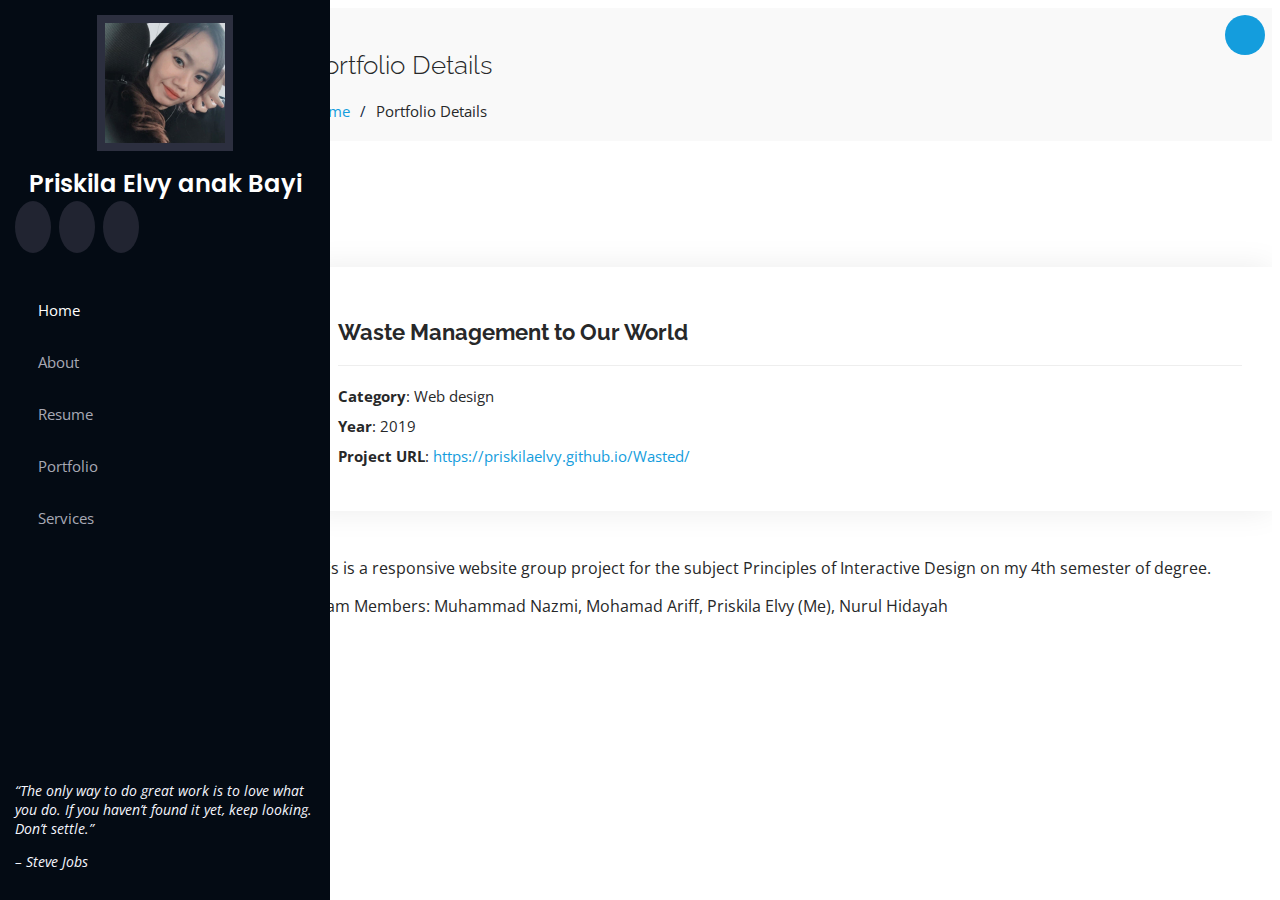
==== portfolio-wasted.html @ 8c64b057 "Update portfolio-wasted.html" ====
<!DOCTYPE html>
<html lang="en">

<head>
  <meta charset="utf-8">
  <meta content="width=device-width, initial-scale=1.0" name="viewport">

  <title>Portfolio Details - Wasted</title>
  <meta content="" name="description">
  <meta content="" name="keywords">

  <!-- Favicons -->
  <link href="assets/img/P.png" rel="icon">
  <link href="assets/img/apple-touch-icon.png" rel="apple-touch-icon">

  <!-- Google Fonts -->
  <link href="https://fonts.googleapis.com/css?family=Open+Sans:300,300i,400,400i,600,600i,700,700i|Raleway:300,300i,400,400i,500,500i,600,600i,700,700i|Poppins:300,300i,400,400i,500,500i,600,600i,700,700i" rel="stylesheet">

  <!-- Vendor CSS Files -->
  <link href="assets/vendor/aos/aos.css" rel="stylesheet">
  <link href="assets/vendor/bootstrap/css/bootstrap.min.css" rel="stylesheet">
  <link href="assets/vendor/bootstrap-icons/bootstrap-icons.css" rel="stylesheet">
  <link href="assets/vendor/boxicons/css/boxicons.min.css" rel="stylesheet">
  <link href="assets/vendor/glightbox/css/glightbox.min.css" rel="stylesheet">
  <link href="assets/vendor/swiper/swiper-bundle.min.css" rel="stylesheet">

  <!-- Template Main CSS File -->
  <link href="assets/css/style.css" rel="stylesheet">

  <!-- =======================================================
  * Template Name: iPortfolio - v3.3.0
  * Template URL: https://bootstrapmade.com/iportfolio-bootstrap-portfolio-websites-template/
  * Author: BootstrapMade.com
  * License: https://bootstrapmade.com/license/
  ======================================================== -->
</head>

<body>

  <!-- ======= Mobile nav toggle button ======= -->
  <i class="bi bi-list mobile-nav-toggle d-xl-none"></i>

  <!-- ======= Header ======= -->
  <header id="header">
    <div class="d-flex flex-column">

      <div class="profile">
        <img src="assets/img/aby.jpg" alt="" class="img-fluid rounded-circle">
        <h1 class="text-light"><a href="index.html">Priskila Elvy anak Bayi</a></h1>
        <div class="social-links mt-3 text-center">
          <a href="https://www.facebook.com/priskilaelvy/" target="_blank" class="facebook"><i class="bx bxl-facebook"></i></a>
          <a href="https://www.instagram.com/priskilaelvy/" target="_blank" class="instagram"><i class="bx bxl-instagram"></i></a>
          <a href="https://www.linkedin.com/in/priskilaelvy/" target="_blank" class="linkedin"><i class="bx bxl-linkedin"></i></a>
        </div>
      </div>

      <nav id="navbar" class="nav-menu navbar">
        <ul>
          <li><a href="#hero" class="nav-link scrollto active"><i class="bx bx-home"></i> <span>Home</span></a></li>
          <li><a href="#about" class="nav-link scrollto"><i class="bx bx-user"></i> <span>About</span></a></li>
          <li><a href="#resume" class="nav-link scrollto"><i class="bx bx-file-blank"></i> <span>Resume</span></a></li>
          <li><a href="#portfolio" class="nav-link scrollto"><i class="bx bx-book-content"></i> <span>Portfolio</span></a></li>
          <li><a href="#services" class="nav-link scrollto"><i class="bx bx-server"></i> <span>Services</span></a></li>
        </ul>
      </nav><!-- .nav-menu -->
    </div>
  </header><!-- End Header -->

  <main id="main">

    <!-- ======= Breadcrumbs ======= -->
    <section id="breadcrumbs" class="breadcrumbs">
      <div class="container">

        <div class="d-flex justify-content-between align-items-center">
          <h2>Portfolio Details</h2>
          <ol>
            <li><a href="index.html">Home</a></li>
            <li>Portfolio Details</li>
          </ol>
        </div>

      </div>
    </section><!-- End Breadcrumbs -->

    <!-- ======= Portfolio Details Section ======= -->
    <section id="portfolio-details" class="portfolio-details">
      <div class="container">

        <div class="row gy-4">

          <div class="col-lg-8">
            <div class="portfolio-details-slider swiper-container">
              <div class="swiper-wrapper align-items-center">

                <div class="swiper-slide">
                  <img src="assets/img/portfolio/wasted.jpg" alt="">
                </div>

                <div class="swiper-slide">
                  <img src="assets/img/portfolio/wasted-2.jpg" alt="">
                </div>

                <div class="swiper-slide">
                  <img src="assets/img/portfolio/wasted-3.jpg" alt="">
                </div>

              </div>
              <div class="swiper-pagination"></div>
            </div>
          </div>

          <div class="col-lg-4">
            <div class="portfolio-info">
              <h3>Waste Management to Our World</h3>
              <ul>
                <li><strong>Category</strong>: Web design</li>
                <li><strong>Year</strong>: 2019</li>
                <li><strong>Project URL</strong>: <a href="https://priskilaelvy.github.io/Wasted/ target="_blank">https://priskilaelvy.github.io/Wasted/</a></li>
              </ul>
            </div>
            <div class="portfolio-description">
              <p>This is a responsive website group project for the subject Principles of Interactive Design on my 4th semester of degree.</p>
              <p>Team Members: Muhammad Nazmi, Mohamad Ariff, Priskila Elvy (Me), Nurul Hidayah</p>
            </div>
          </div>

        </div>

      </div>
    </section><!-- End Portfolio Details Section -->

  </main><!-- End #main -->

  <!-- ======= Footer ======= -->
  <footer id="footer">
    <div class="container">
      <p><i>“The only way to do great work is to love what you do. If you haven’t found it yet, keep looking. Don’t settle.”</i></p>
      <p><i> – Steve Jobs</i></p>
    </div>
  </footer><!-- End Footer -->

  <a href="#" class="back-to-top d-flex align-items-center justify-content-center"><i class="bi bi-arrow-up-short"></i></a>

  <!-- Vendor JS Files -->
  <script src="assets/vendor/aos/aos.js"></script>
  <script src="assets/vendor/bootstrap/js/bootstrap.bundle.min.js"></script>
  <script src="assets/vendor/glightbox/js/glightbox.min.js"></script>
  <script src="assets/vendor/isotope-layout/isotope.pkgd.min.js"></script>
  <script src="assets/vendor/php-email-form/validate.js"></script>
  <script src="assets/vendor/purecounter/purecounter.js"></script>
  <script src="assets/vendor/swiper/swiper-bundle.min.js"></script>
  <script src="assets/vendor/typed.js/typed.min.js"></script>
  <script src="assets/vendor/waypoints/noframework.waypoints.js"></script>

  <!-- Template Main JS File -->
  <script src="assets/js/main.js"></script>

</body>

</html>
---- assets/css/style.css ----
/**
* Template Name: iPortfolio - v3.3.0
* Template URL: https://bootstrapmade.com/iportfolio-bootstrap-portfolio-websites-template/
* Author: BootstrapMade.com
* License: https://bootstrapmade.com/license/
*/

/*--------------------------------------------------------------
# General
--------------------------------------------------------------*/
body {
  font-family: "Open Sans", sans-serif;
  color: #272829;
}

a {
  color: #149ddd;
  text-decoration: none;
}

a:hover {
  color: #37b3ed;
  text-decoration: none;
}

h1, h2, h3, h4, h5, h6 {
  font-family: "Raleway", sans-serif;
}

/*--------------------------------------------------------------
# Back to top button
--------------------------------------------------------------*/
.back-to-top {
  position: fixed;
  visibility: hidden;
  opacity: 0;
  right: 15px;
  bottom: 15px;
  z-index: 996;
  background: #149ddd;
  width: 40px;
  height: 40px;
  border-radius: 50px;
  transition: all 0.4s;
}

.back-to-top i {
  font-size: 28px;
  color: #fff;
  line-height: 0;
}

.back-to-top:hover {
  background: #2eafec;
  color: #fff;
}

.back-to-top.active {
  visibility: visible;
  opacity: 1;
}

/*--------------------------------------------------------------
# Header
--------------------------------------------------------------*/
#header {
  position: fixed;
  top: 0;
  left: 0;
  bottom: 0;
  width: 300px;
  transition: all ease-in-out 0.5s;
  z-index: 9997;
  transition: all 0.5s;
  padding: 0 15px;
  background: #040b14;
  overflow-y: auto;
}

#header .profile img {
  margin: 15px auto;
  display: block;
  width: 120px;
  border: 8px solid #2c2f3f;
}

#header .profile h1 {
  font-size: 24px;
  margin: 0;
  padding: 0;
  font-weight: 600;
  -moz-text-align-last: center;
  text-align-last: center;
  font-family: "Poppins", sans-serif;
}

#header .profile h1 a, #header .profile h1 a:hover {
  color: #fff;
  text-decoration: none;
}

#header .profile .social-links a {
  font-size: 18px;
  display: inline-block;
  background: #212431;
  color: #fff;
  line-height: 1;
  padding: 8px 0;
  margin-right: 4px;
  border-radius: 50%;
  text-align: center;
  width: 36px;
  height: 36px;
  transition: 0.3s;
}

#header .profile .social-links a:hover {
  background: #149ddd;
  color: #fff;
  text-decoration: none;
}

#main {
  margin-left: 300px;
}

@media (max-width: 1199px) {
  #header {
    left: -300px;
  }
  #main {
    margin-left: 0;
  }
}

/*--------------------------------------------------------------
# Navigation Menu
--------------------------------------------------------------*/
/* Desktop Navigation */
.nav-menu {
  padding: 30px 0 0 0;
}

.nav-menu * {
  margin: 0;
  padding: 0;
  list-style: none;
}

.nav-menu > ul > li {
  position: relative;
  white-space: nowrap;
}

.nav-menu a, .nav-menu a:focus {
  display: flex;
  align-items: center;
  color: #a8a9b4;
  padding: 12px 15px;
  margin-bottom: 8px;
  transition: 0.3s;
  font-size: 15px;
}

.nav-menu a i, .nav-menu a:focus i {
  font-size: 24px;
  padding-right: 8px;
  color: #6f7180;
}

.nav-menu a:hover, .nav-menu .active, .nav-menu .active:focus, .nav-menu li:hover > a {
  text-decoration: none;
  color: #fff;
}

.nav-menu a:hover i, .nav-menu .active i, .nav-menu .active:focus i, .nav-menu li:hover > a i {
  color: #149ddd;
}

/* Mobile Navigation */
.mobile-nav-toggle {
  position: fixed;
  right: 15px;
  top: 15px;
  z-index: 9998;
  border: 0;
  font-size: 24px;
  transition: all 0.4s;
  outline: none !important;
  background-color: #149ddd;
  color: #fff;
  width: 40px;
  height: 40px;
  display: inline-flex;
  align-items: center;
  justify-content: center;
  line-height: 0;
  border-radius: 50px;
  cursor: pointer;
}

.mobile-nav-active {
  overflow: hidden;
}

.mobile-nav-active #header {
  left: 0;
}

/*--------------------------------------------------------------
# Hero Section
--------------------------------------------------------------*/
#hero {
  width: 100%;
  height: 100vh;
  background: url("../img/bg3.jpg") top center;
  background-size: cover;
}

#hero:before {
  content: "";
  background: rgba(5, 13, 24, 0.3);
  position: absolute;
  bottom: 0;
  top: 0;
  left: 0;
  right: 0;
  z-index: 1;
}

#hero .hero-container {
  position: relative;
  z-index: 2;
  min-width: 300px;
}

#hero h1 {
  margin: 0 0 10px 0;
  font-size: 64px;
  font-weight: 700;
  line-height: 56px;
  color: #fff;
}

#hero p {
  color: #fff;
  margin-bottom: 50px;
  font-size: 26px;
  font-family: "Poppins", sans-serif;
}

#hero p span {
  color: #fff;
  padding-bottom: 4px;
  letter-spacing: 1px;
  border-bottom: 3px solid #149ddd;
}

@media (min-width: 1024px) {
  #hero {
    background-attachment: fixed;
  }
}

@media (max-width: 768px) {
  #hero h1 {
    font-size: 28px;
    line-height: 36px;
  }
  #hero h2 {
    font-size: 18px;
    line-height: 24px;
    margin-bottom: 30px;
  }
}

/*--------------------------------------------------------------
# Sections General
--------------------------------------------------------------*/
section {
  padding: 60px 0;
  overflow: hidden;
}

.section-bg {
  background: #f5f8fd;
}

.section-title {
  padding-bottom: 30px;
}

.section-title h2 {
  font-size: 32px;
  font-weight: bold;
  margin-bottom: 20px;
  padding-bottom: 20px;
  position: relative;
  color: #173b6c;
}

.section-title h2::after {
  content: '';
  position: absolute;
  display: block;
  width: 50px;
  height: 3px;
  background: #149ddd;
  bottom: 0;
  left: 0;
}

.section-title p {
  margin-bottom: 0;
}

/*--------------------------------------------------------------
# About
--------------------------------------------------------------*/
.about .content h3 {
  font-weight: 700;
  font-size: 26px;
  color: #173b6c;
}

.about .content ul {
  list-style: none;
  padding: 0;
}

.about .content ul li {
  margin-bottom: 20px;
  display: flex;
  align-items: center;
}

.about .content ul strong {
  margin-right: 10px;
}

.about .content ul i {
  font-size: 16px;
  margin-right: 5px;
  color: #149ddd;
  line-height: 0;
}

.about .content p:last-child {
  margin-bottom: 0;
}

/*--------------------------------------------------------------
# Facts
--------------------------------------------------------------*/
.facts {
  padding-bottom: 30px;
}

.facts .count-box {
  padding: 30px;
  width: 100%;
}

.facts .count-box i {
  display: block;
  font-size: 44px;
  color: #149ddd;
  float: left;
  line-height: 0;
}

.facts .count-box span {
  font-size: 48px;
  line-height: 40px;
  display: block;
  font-weight: 700;
  color: #050d18;
  margin-left: 60px;
}

.facts .count-box p {
  padding: 15px 0 0 0;
  margin: 0 0 0 60px;
  font-family: "Raleway", sans-serif;
  font-size: 14px;
  color: #122f57;
}

.facts .count-box a {
  font-weight: 600;
  display: block;
  margin-top: 20px;
  color: #122f57;
  font-size: 15px;
  font-family: "Poppins", sans-serif;
  transition: ease-in-out 0.3s;
}

.facts .count-box a:hover {
  color: #1f5297;
}

/*--------------------------------------------------------------
# Akills
--------------------------------------------------------------*/
.skills .progress {
  height: 60px;
  display: block;
  background: none;
  border-radius: 0;
}

.skills .progress .skill {
  padding: 0;
  margin: 0 0 6px 0;
  text-transform: uppercase;
  display: block;
  font-weight: 600;
  font-family: "Poppins", sans-serif;
  color: #050d18;
}

.skills .progress .skill .val {
  float: right;
  font-style: normal;
}

.skills .progress-bar-wrap {
  background: #dce8f8;
  height: 10px;
}

.skills .progress-bar {
  width: 1px;
  height: 10px;
  transition: .9s;
  background-color: #149ddd;
}

/*--------------------------------------------------------------
# Resume
--------------------------------------------------------------*/
.resume .resume-title {
  font-size: 26px;
  font-weight: 700;
  margin-top: 20px;
  margin-bottom: 20px;
  color: #050d18;
}

.resume .resume-item {
  padding: 0 0 20px 20px;
  margin-top: -2px;
  border-left: 2px solid #1f5297;
  position: relative;
}

.resume .resume-item h4 {
  line-height: 18px;
  font-size: 18px;
  font-weight: 600;
  text-transform: uppercase;
  font-family: "Poppins", sans-serif;
  color: #050d18;
  margin-bottom: 10px;
}

.resume .resume-item h5 {
  font-size: 16px;
  background: #e4edf9;
  padding: 5px 15px;
  display: inline-block;
  font-weight: 600;
  margin-bottom: 10px;
}

.resume .resume-item ul {
  padding-left: 20px;
}

.resume .resume-item ul li {
  padding-bottom: 10px;
}

.resume .resume-item:last-child {
  padding-bottom: 0;
}

.resume .resume-item::before {
  content: "";
  position: absolute;
  width: 16px;
  height: 16px;
  border-radius: 50px;
  left: -9px;
  top: 0;
  background: #fff;
  border: 2px solid #1f5297;
}

/*--------------------------------------------------------------
# Portfolio
--------------------------------------------------------------*/
.portfolio .portfolio-item {
  margin-bottom: 30px;
}

.portfolio #portfolio-flters {
  padding: 0;
  margin: 0 auto 35px auto;
  list-style: none;
  text-align: center;
  background: #fff;
  border-radius: 50px;
  padding: 2px 15px;
}

.portfolio #portfolio-flters li {
  cursor: pointer;
  display: inline-block;
  padding: 10px 15px 8px 15px;
  font-size: 14px;
  font-weight: 600;
  line-height: 1;
  text-transform: uppercase;
  color: #272829;
  margin-bottom: 5px;
  transition: all 0.3s ease-in-out;
}

.portfolio #portfolio-flters li:hover, .portfolio #portfolio-flters li.filter-active {
  color: #149ddd;
}

.portfolio #portfolio-flters li:last-child {
  margin-right: 0;
}

.portfolio .portfolio-wrap {
  transition: 0.3s;
  position: relative;
  overflow: hidden;
  z-index: 1;
}

.portfolio .portfolio-wrap::before {
  content: "";
  background: rgba(255, 255, 255, 0.5);
  position: absolute;
  left: 0;
  right: 0;
  top: 0;
  bottom: 0;
  transition: all ease-in-out 0.3s;
  z-index: 2;
  opacity: 0;
}

.portfolio .portfolio-wrap .portfolio-links {
  opacity: 1;
  left: 0;
  right: 0;
  bottom: -60px;
  z-index: 3;
  position: absolute;
  transition: all ease-in-out 0.3s;
  display: flex;
  justify-content: center;
}

.portfolio .portfolio-wrap .portfolio-links a {
  color: #fff;
  font-size: 28px;
  text-align: center;
  background: rgba(20, 157, 221, 0.75);
  transition: 0.3s;
  width: 50%;
}

.portfolio .portfolio-wrap .portfolio-links a:hover {
  background: rgba(20, 157, 221, 0.95);
}

.portfolio .portfolio-wrap .portfolio-links a + a {
  border-left: 1px solid #37b3ed;
}

.portfolio .portfolio-wrap:hover::before {
  top: 0;
  left: 0;
  right: 0;
  bottom: 0;
  opacity: 1;
}

.portfolio .portfolio-wrap:hover .portfolio-links {
  opacity: 1;
  bottom: 0;
}

/*--------------------------------------------------------------
# Portfolio Details
--------------------------------------------------------------*/
.portfolio-details {
  padding-top: 40px;
}

.portfolio-details .portfolio-details-slider img {
  width: 100%;
}

.portfolio-details .portfolio-details-slider .swiper-pagination {
  margin-top: 20px;
  position: relative;
}

.portfolio-details .portfolio-details-slider .swiper-pagination .swiper-pagination-bullet {
  width: 12px;
  height: 12px;
  background-color: #fff;
  opacity: 1;
  border: 1px solid #149ddd;
}

.portfolio-details .portfolio-details-slider .swiper-pagination .swiper-pagination-bullet-active {
  background-color: #149ddd;
}

.portfolio-details .portfolio-info {
  padding: 30px;
  box-shadow: 0px 0 30px rgba(5, 13, 24, 0.08);
}

.portfolio-details .portfolio-info h3 {
  font-size: 22px;
  font-weight: 700;
  margin-bottom: 20px;
  padding-bottom: 20px;
  border-bottom: 1px solid #eee;
}

.portfolio-details .portfolio-info ul {
  list-style: none;
  padding: 0;
  font-size: 15px;
}

.portfolio-details .portfolio-info ul li + li {
  margin-top: 10px;
}

.portfolio-details .portfolio-description {
  padding-top: 30px;
}

.portfolio-details .portfolio-description h2 {
  font-size: 26px;
  font-weight: 700;
  margin-bottom: 20px;
}

.portfolio-details .portfolio-description p {
  padding: 0;
}

/*--------------------------------------------------------------
# Services
--------------------------------------------------------------*/
.services .icon-box {
  margin-bottom: 20px;
}

.services .icon {
  float: left;
  display: flex;
  align-items: center;
  justify-content: center;
  width: 54px;
  height: 54px;
  background: #149ddd;
  border-radius: 50%;
  transition: 0.5s;
  border: 1px solid #149ddd;
}

.services .icon i {
  color: #fff;
  font-size: 24px;
  line-height: 0;
}

.services .icon-box:hover .icon {
  background: #fff;
}

.services .icon-box:hover .icon i {
  color: #149ddd;
}

.services .title {
  margin-left: 80px;
  font-weight: 700;
  margin-bottom: 15px;
  font-size: 18px;
}

.services .title a {
  color: #343a40;
}

.services .title a:hover {
  color: #149ddd;
}

.services .description {
  margin-left: 80px;
  line-height: 24px;
  font-size: 14px;
}

/*--------------------------------------------------------------
# Testimonials
--------------------------------------------------------------*/
.testimonials .testimonial-item {
  box-sizing: content-box;
  text-align: center;
  min-height: 320px;
}

.testimonials .testimonial-item .testimonial-img {
  width: 90px;
  border-radius: 50%;
  margin: 0 auto;
}

.testimonials .testimonial-item h3 {
  font-size: 18px;
  font-weight: bold;
  margin: 10px 0 5px 0;
  color: #111;
}

.testimonials .testimonial-item h4 {
  font-size: 14px;
  color: #999;
  margin: 0;
}

.testimonials .testimonial-item .quote-icon-left, .testimonials .testimonial-item .quote-icon-right {
  color: #c3e8fa;
  font-size: 26px;
}

.testimonials .testimonial-item .quote-icon-left {
  display: inline-block;
  left: -5px;
  position: relative;
}

.testimonials .testimonial-item .quote-icon-right {
  display: inline-block;
  right: -5px;
  position: relative;
  top: 10px;
}

.testimonials .testimonial-item p {
  font-style: italic;
  margin: 0 15px 15px 15px;
  padding: 20px;
  background: #fff;
  position: relative;
  margin-bottom: 35px;
  border-radius: 6px;
  box-shadow: 0px 2px 15px rgba(0, 0, 0, 0.1);
}

.testimonials .testimonial-item p::after {
  content: "";
  width: 0;
  height: 0;
  border-top: 20px solid #fff;
  border-right: 20px solid transparent;
  border-left: 20px solid transparent;
  position: absolute;
  bottom: -20px;
  left: calc(50% - 20px);
}

.testimonials .swiper-pagination {
  margin-top: 20px;
  position: relative;
}

.testimonials .swiper-pagination .swiper-pagination-bullet {
  width: 12px;
  height: 12px;
  background-color: #fff;
  opacity: 1;
  border: 1px solid #149ddd;
}

.testimonials .swiper-pagination .swiper-pagination-bullet-active {
  background-color: #149ddd;
}

/*--------------------------------------------------------------
# Contact
--------------------------------------------------------------*/
.contact {
  padding-bottom: 130px;
}

.contact .info {
  padding: 30px;
  background: #fff;
  width: 100%;
  box-shadow: 0 0 24px 0 rgba(0, 0, 0, 0.12);
}

.contact .info i {
  font-size: 20px;
  color: #149ddd;
  float: left;
  width: 44px;
  height: 44px;
  background: #dff3fc;
  display: flex;
  justify-content: center;
  align-items: center;
  border-radius: 50px;
  transition: all 0.3s ease-in-out;
}

.contact .info h4 {
  padding: 0 0 0 60px;
  font-size: 22px;
  font-weight: 600;
  margin-bottom: 5px;
  color: #050d18;
}

.contact .info p {
  padding: 0 0 10px 60px;
  margin-bottom: 20px;
  font-size: 14px;
  color: #173b6c;
}

.contact .info .email p {
  padding-top: 5px;
}

.contact .info .social-links {
  padding-left: 60px;
}

.contact .info .social-links a {
  font-size: 18px;
  display: inline-block;
  background: #333;
  color: #fff;
  line-height: 1;
  padding: 8px 0;
  border-radius: 50%;
  text-align: center;
  width: 36px;
  height: 36px;
  transition: 0.3s;
  margin-right: 10px;
}

.contact .info .social-links a:hover {
  background: #149ddd;
  color: #fff;
}

.contact .info .email:hover i, .contact .info .address:hover i, .contact .info .phone:hover i {
  background: #149ddd;
  color: #fff;
}

.contact .php-email-form {
  width: 100%;
  padding: 30px;
  background: #fff;
  box-shadow: 0 0 24px 0 rgba(0, 0, 0, 0.12);
}

.contact .php-email-form .form-group {
  padding-bottom: 8px;
}

.contact .php-email-form .validate {
  display: none;
  color: red;
  margin: 0 0 15px 0;
  font-weight: 400;
  font-size: 13px;
}

.contact .php-email-form .error-message {
  display: none;
  color: #fff;
  background: #ed3c0d;
  text-align: left;
  padding: 15px;
  font-weight: 600;
}

.contact .php-email-form .error-message br + br {
  margin-top: 25px;
}

.contact .php-email-form .sent-message {
  display: none;
  color: #fff;
  background: #18d26e;
  text-align: center;
  padding: 15px;
  font-weight: 600;
}

.contact .php-email-form .loading {
  display: none;
  background: #fff;
  text-align: center;
  padding: 15px;
}

.contact .php-email-form .loading:before {
  content: "";
  display: inline-block;
  border-radius: 50%;
  width: 24px;
  height: 24px;
  margin: 0 10px -6px 0;
  border: 3px solid #18d26e;
  border-top-color: #eee;
  -webkit-animation: animate-loading 1s linear infinite;
  animation: animate-loading 1s linear infinite;
}

.contact .php-email-form .form-group {
  margin-bottom: 15px;
}

.contact .php-email-form label {
  padding-bottom: 8px;
}

.contact .php-email-form input, .contact .php-email-form textarea {
  border-radius: 0;
  box-shadow: none;
  font-size: 14px;
}

.contact .php-email-form input {
  height: 44px;
}

.contact .php-email-form textarea {
  padding: 10px 15px;
}

.contact .php-email-form button[type="submit"] {
  background: #149ddd;
  border: 0;
  padding: 10px 24px;
  color: #fff;
  transition: 0.4s;
  border-radius: 4px;
}

.contact .php-email-form button[type="submit"]:hover {
  background: #37b3ed;
}

@-webkit-keyframes animate-loading {
  0% {
    transform: rotate(0deg);
  }
  100% {
    transform: rotate(360deg);
  }
}

@keyframes animate-loading {
  0% {
    transform: rotate(0deg);
  }
  100% {
    transform: rotate(360deg);
  }
}

/*--------------------------------------------------------------
# Breadcrumbs
--------------------------------------------------------------*/
.breadcrumbs {
  padding: 20px 0;
  background: #f9f9f9;
}

.breadcrumbs h2 {
  font-size: 26px;
  font-weight: 300;
}

.breadcrumbs ol {
  display: flex;
  flex-wrap: wrap;
  list-style: none;
  padding: 0;
  margin: 0;
  font-size: 15px;
}

.breadcrumbs ol li + li {
  padding-left: 10px;
}

.breadcrumbs ol li + li::before {
  display: inline-block;
  padding-right: 10px;
  color: #0e2442;
  content: "/";
}

@media (max-width: 768px) {
  .breadcrumbs .d-flex {
    display: block !important;
  }
  .breadcrumbs ol {
    display: block;
  }
  .breadcrumbs ol li {
    display: inline-block;
  }
}

/*--------------------------------------------------------------
# Footer
--------------------------------------------------------------*/
#footer {
  padding: 15px;
  color: #f4f6fd;
  font-size: 14px;
  position: fixed;
  left: 0;
  bottom: 0;
  width: 300px;
  z-index: 9999;
  background: #040b14;
}

#footer .copyright {
  text-align: center;
}

#footer .credits {
  padding-top: 5px;
  text-align: center;
  font-size: 13px;
  color: #eaebf0;
}

@media (max-width: 1199px) {
  #footer {
    position: static;
    width: auto;
    padding-right: 20px 15px;
  }
}
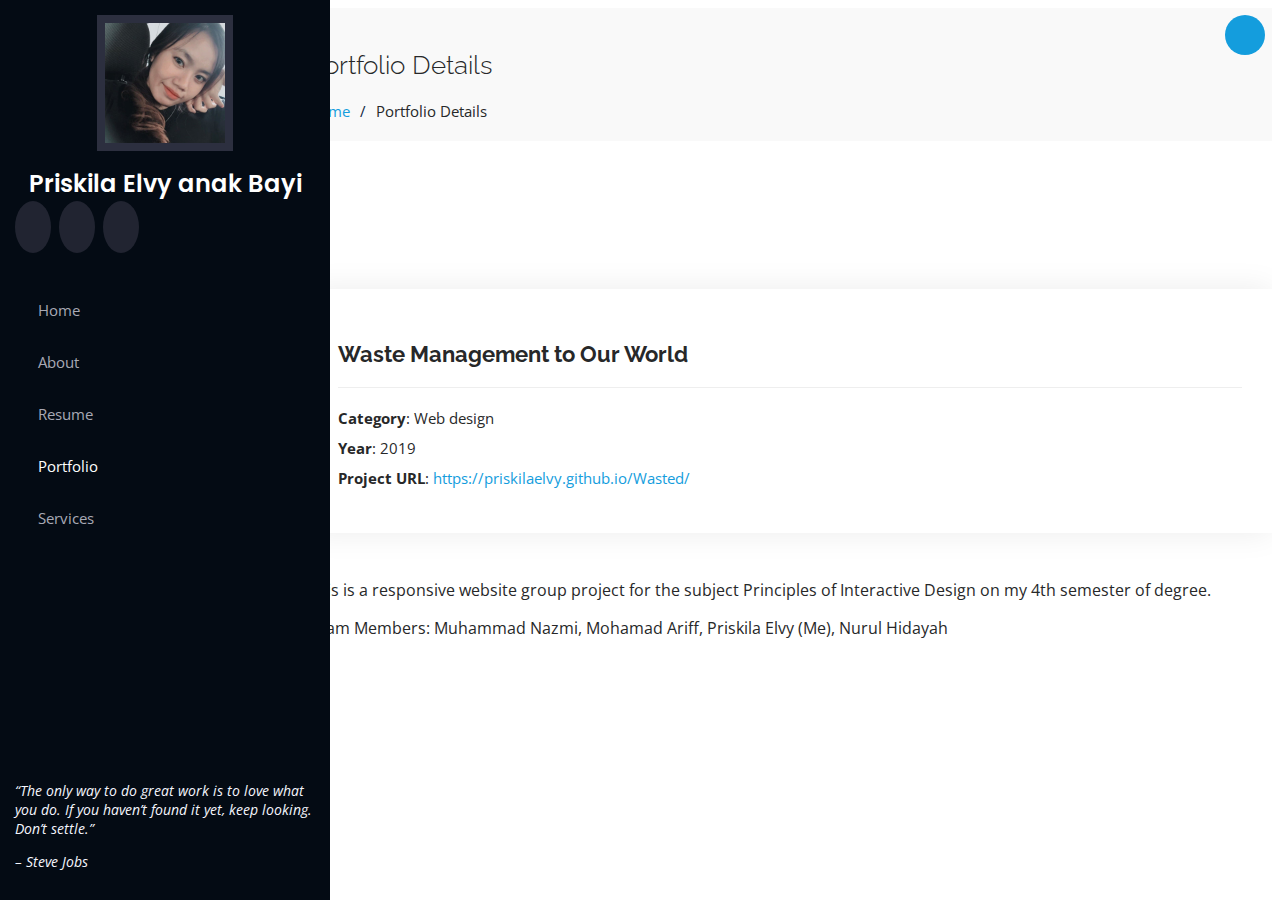
==== commit 7e4364f8: "Update portfolio-wasted.html" ====
--- a/portfolio-wasted.html
+++ b/portfolio-wasted.html
@@ -56,10 +56,10 @@
 
       <nav id="navbar" class="nav-menu navbar">
         <ul>
-          <li><a href="#hero" class="nav-link scrollto active"><i class="bx bx-home"></i> <span>Home</span></a></li>
+          <li><a href="https://priskilaelvy.github.io/priskilaelvy-portfolio/" class="nav-link scrollto"><i class="bx bx-home"></i> <span>Home</span></a></li>
           <li><a href="#about" class="nav-link scrollto"><i class="bx bx-user"></i> <span>About</span></a></li>
           <li><a href="#resume" class="nav-link scrollto"><i class="bx bx-file-blank"></i> <span>Resume</span></a></li>
-          <li><a href="#portfolio" class="nav-link scrollto"><i class="bx bx-book-content"></i> <span>Portfolio</span></a></li>
+          <li><a href="#portfolio" class="nav-link scrollto active"><i class="bx bx-book-content"></i> <span>Portfolio</span></a></li>
           <li><a href="#services" class="nav-link scrollto"><i class="bx bx-server"></i> <span>Services</span></a></li>
         </ul>
       </nav><!-- .nav-menu -->
@@ -94,15 +94,19 @@
               <div class="swiper-wrapper align-items-center">
 
                 <div class="swiper-slide">
-                  <img src="assets/img/portfolio/wasted.jpg" alt="">
+                  <img src="assets/img/portfolio/wasted.png" alt="">
                 </div>
 
                 <div class="swiper-slide">
-                  <img src="assets/img/portfolio/wasted-2.jpg" alt="">
+                  <img src="assets/img/portfolio/wasted-2.png" alt="">
                 </div>
 
                 <div class="swiper-slide">
-                  <img src="assets/img/portfolio/wasted-3.jpg" alt="">
+                  <img src="assets/img/portfolio/wasted-3.png" alt="">
+                </div>
+                
+                <div class="swiper-slide">
+                  <img src="assets/img/portfolio/wasted-4.png" alt="">
                 </div>
 
               </div>
@@ -116,7 +120,7 @@
               <ul>
                 <li><strong>Category</strong>: Web design</li>
                 <li><strong>Year</strong>: 2019</li>
-                <li><strong>Project URL</strong>: <a href="https://priskilaelvy.github.io/Wasted/ target="_blank">https://priskilaelvy.github.io/Wasted/</a></li>
+                <li><strong>Project URL</strong>: <a href="https://priskilaelvy.github.io/Wasted/" target="_blank">https://priskilaelvy.github.io/Wasted/</a></li>
               </ul>
             </div>
             <div class="portfolio-description">
